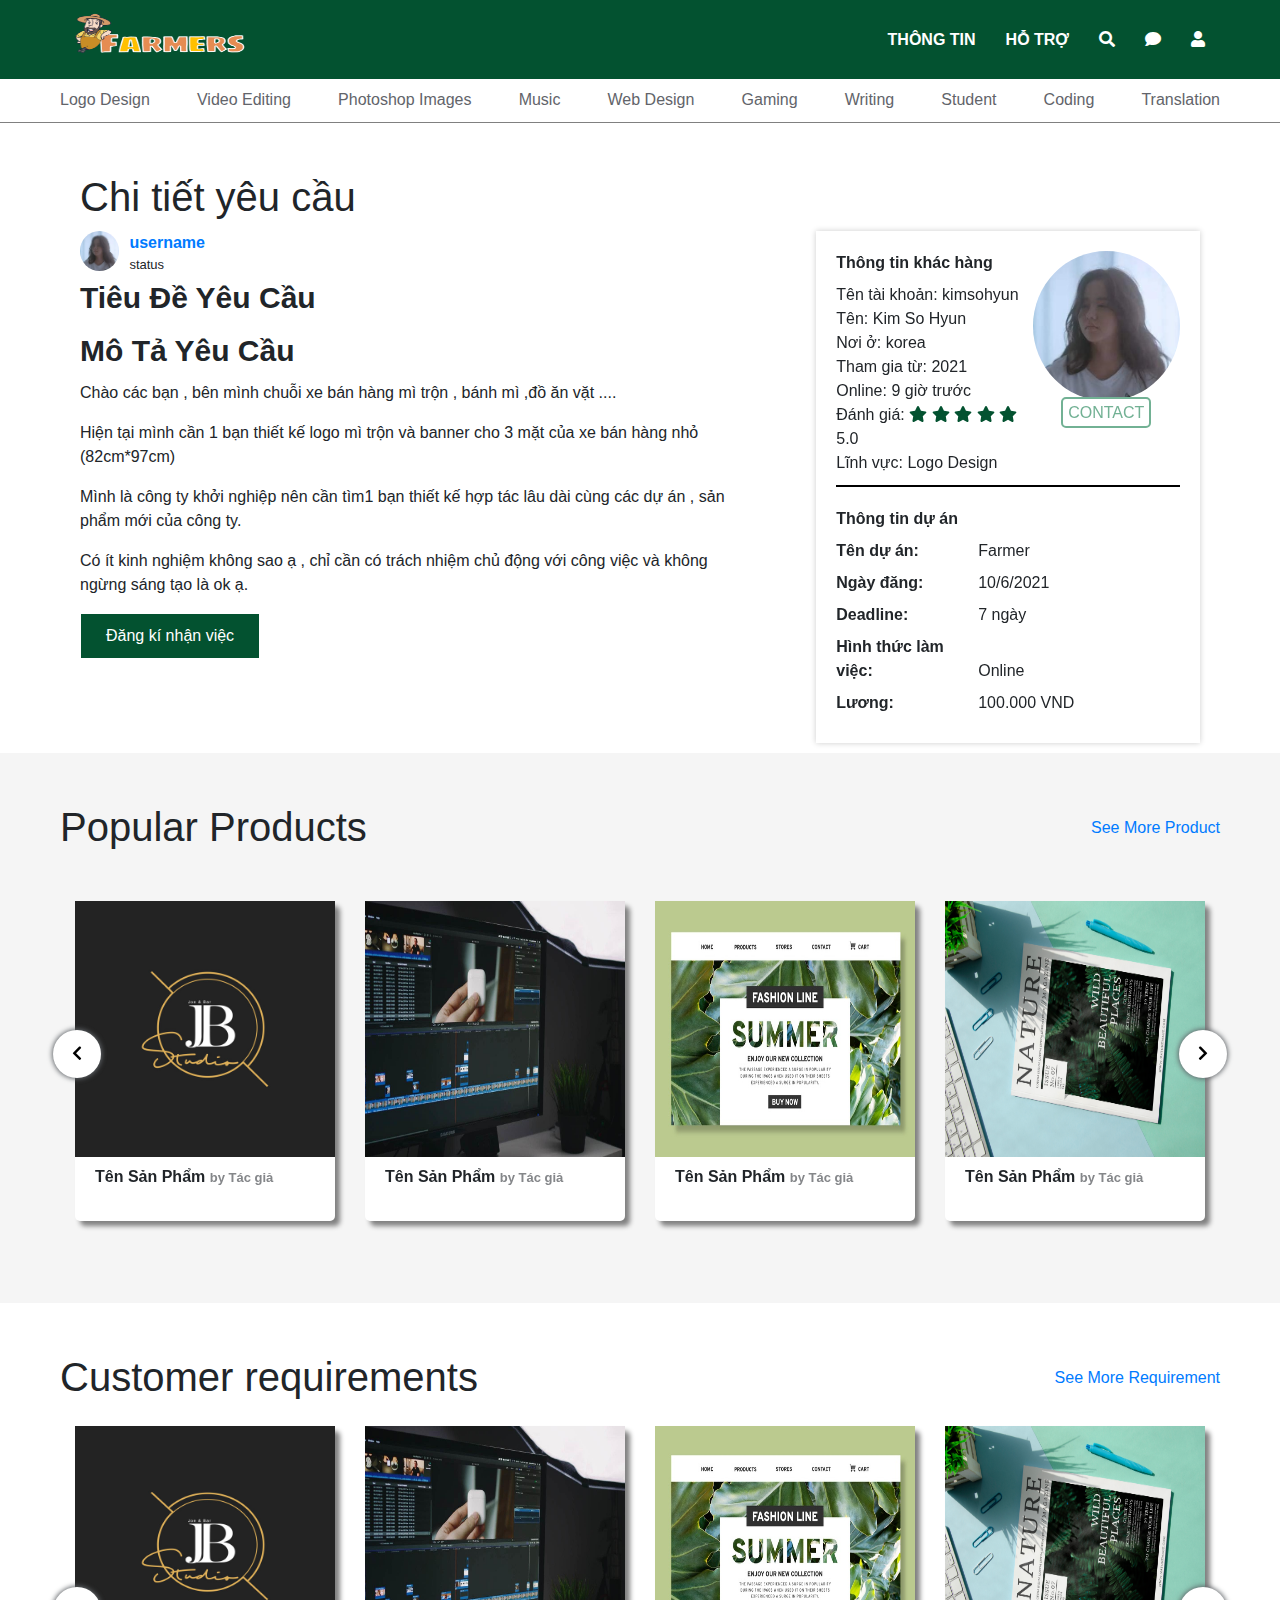
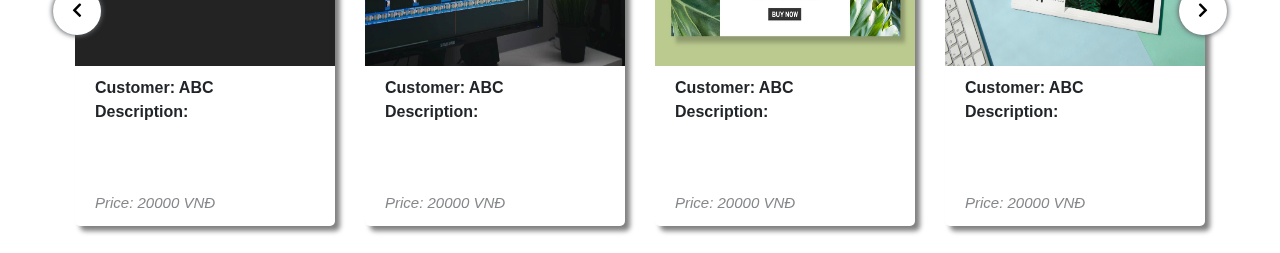
==== request.html @ bbd79460 "public" ====
<!DOCTYPE html>
<html>
    <head>
        <meta charset="UTF-8"/>
        <title>Tên Web</title>
        <link rel="stylesheet" href="css/header.css"/>
        <link rel="stylesheet" href="css/subbar.css"/>
        <link rel="stylesheet" href="css/chatbox.css"/>
        <link rel="stylesheet" href="css/request.css"/>
        <!--awesome-->
        <link rel="stylesheet" href="https://cdnjs.cloudflare.com/ajax/libs/font-awesome/5.15.1/css/all.min.css" />
        <!--carousel-->
        <link rel="stylesheet" href="https://maxcdn.bootstrapcdn.com/bootstrap/4.5.2/css/bootstrap.min.css">
        <!--slick slider-->
        <!--<script src="https://cdnjs.cloudflare.com/ajax/libs/slick-carousel/1.8.1/slick.min.js"></script>-->
        <link rel="stylesheet" href="css/slick-slide.css" />
        <!--<link rel="shortcut icon" href="images/logo.png"/>
        <meta name="viewport" content="width=device-width"> -->
    </head>
    <body>
        <header>
            <div id="top-header">
                <div id="top-header-content">
                    <div class="icon">
                        <a href="index.html"><img src="images/logo.png"/></a>
                    </div>
                    <div class="right-menu">
                        <ul>
                            <li>
                                <a href="#"><b>THÔNG TIN</b></a>
                            </li>
                            <li>
                                <a href="#"><b>HỖ TRỢ</b></a>
                            </li>
                            <li>
                                <a href="#" id="search-item"><b><i class="fas fa-search"></b></i></a>
                            </li>
                            <li>
                                <a href="#"><b><i class="fas fa-comment"></b></i></a>
                            </li>
                            <li style="position: relative;" class="user">
                                <a href="#"><b><i class="fas fa-user"></b></i></a>
                                <div class="sub-user">
                                    <a href="login.html">Đăng nhập/Đăng kí</a>
                                </div>
                            </li>
                        </ul>
                    </div>
                </div>
            </div>
        </header>
        <div class="search-popup">
            <div class="search-content">
                <h2 style="padding-bottom: 20px;">Bạn Cần Gì?</h2>
                <div class="search-bar">
                    <form action="" role="search" id="search" method="GET">
                        <div class="search-inner">
                            <input type="hidden" name="controller" value="homepage">
                            <input type="text" name="key" placeholder="something..." required/>
                            <button type="submit" class="search-btn" name="search"><i class="fas fa-search"></i></button>
                        </div>
                        <input type="hidden" name="action" value="search"/>
                    </form>
                </div>
                <div class="popular">
                    <form action="" role="search-popular" id="search-popular" method="GET">
                        <button type="submit" name="action">Edit Video</button>
                        <button type="submit" name="action">PhotoShop</button>
                        <button type="submit" name="action">Web Design</button>
                        <button type="submit" name="action">Logo Design</button>
                    </form>
                </div>
            </div>
            <i class="fas fa-times close-search"></i>
        </div>
        <div class="sub-bar">
            <ul>
                <li><a href="logodesign.html">Logo Design</a></li>
                <li><a href="">Video Editing</a></li>
                <li><a href="">Photoshop Images</a></li>
                <li><a href="">Music</a></li>
                <li><a href="">Web Design</a></li>
                <li><a href="">Gaming</a></li>
                <li><a href="">Writing</a></li>
                <li><a href="">Student</a></li>
                <li><a href="">Coding</a></li>
                <li><a href="">Translation</a></li>
            </ul>
        </div>
        <div class="chatbox-container">
            <div class="chatbox-form">
                <form action="">
                    <div class="label-mess">
                        <span>Gửi tin nhắn</span>
                        <span class="close-chatbox">
                            <svg width="14" height="14" viewBox="0 0 14 14" xmlns="http://www.w3.org/2000/svg">
                                <path d="M8.48514 7.00022L12.9723 2.51308L13.8976 1.58774C14.0341 1.45123 14.0341 
                                1.22941 13.8976 1.09291L12.9075 0.102816C12.771 -0.0336885 12.5492 -0.0336885 12.4127 
                                0.102816L7.00022 5.5153L1.58774 0.102378C1.45123 -0.0341261 1.22941 -0.0341261 1.09291 
                                0.102378L0.102378 1.09247C-0.0341261 1.22898 -0.0341261 1.4508 0.102378 1.5873L5.5153 
                                7.00022L0.102378 12.4127C-0.0341261 12.5492 -0.0341261 12.771 0.102378 12.9075L1.09247 
                                13.8976C1.22898 14.0341 1.4508 14.0341 1.5873 13.8976L7.00022 8.48514L11.4874 12.9723L12.4127 
                                13.8976C12.5492 14.0341 12.771 14.0341 12.9075 13.8976L13.8976 12.9075C14.0341 12.771 14.0341 
                                12.5492 13.8976 12.4127L8.48514 7.00022Z">
                                </path>
                            </svg>
                        </span>
                    </div>
                    <div class="receiver">
                        <img src="images/kim.jpg"/>
                        <div>
                            <span style="display: block;font-weight: bold;">kimsohyun</span>
                            <span class="status">Online</span>
                        </div>
                    </div>
                    <div class="content-mess">
                        <textarea rows="5" cols="10" maxlength="2500"></textarea>
                    </div>
                    <div class="upload-btn">
                        <div>
                            <input class="upload-btn-hide" type="file" hidden multiple/>
                            <button class="upload-btn-show">
                                <svg width="13" height="14" viewBox="0 0 13 14" xmlns="http://www.w3.org/2000/svg">
                                    <path fill-rule="evenodd" clip-rule="evenodd" d="M1.23276 12.7969C0.691092 12.2865 
                                    0.326868 11.6803 0.140086 10.9785C-0.0466954 10.2767 -0.0466954 9.57943 0.140086 
                                    8.88672C0.326868 8.19401 0.691092 7.59245 1.23276 7.08203L7.53664 0.902344C7.92888 
                                    0.519531 8.4005 0.255208 8.95151 0.109375C9.50251 -0.0364583 10.0535 -0.0364583 
                                    10.6045 0.109375C11.1555 0.255208 11.6365 0.524089 12.0474 0.916016C12.4583 1.30794 
                                    12.7385 1.77279 12.8879 2.31055C13.0374 2.84831 13.0374 3.38607 12.8879 3.92383C12.7385 
                                    4.46159 12.4583 4.93099 12.0474 5.33203L6.75216 10.5273C6.30388 10.9466 5.77155 11.1562 
                                    5.15517 11.1562C4.53879 11.1562 4.00647 10.9421 3.55819 10.5137C3.10991 10.0853 2.88578 
                                    9.57031 2.88578 8.96875C2.88578 8.36719 3.10991 7.84766 3.55819 7.41016L8.06897 3.00781C8.125 
                                    2.95312 8.19971 2.92578 8.2931 2.92578C8.38649 2.92578 8.46121 2.95312 8.51724 3.00781L8.99354 
                                    3.47266C9.06825 3.54557 9.1056 3.6276 9.1056 3.71875C9.1056 3.8099 9.06825 3.88281 8.99354 
                                    3.9375L4.51078 8.33984C4.32399 8.50391 4.2306 8.70898 4.2306 8.95508C4.2306 9.20117 4.32399 
                                    9.41081 4.51078 9.58398C4.69756 9.75716 4.91703 9.84375 5.16918 9.84375C5.42134 9.84375 5.63147 
                                    9.76172 5.79957 9.59766L11.1228 4.40234C11.4777 4.05599 11.6552 3.63216 11.6552 3.13086C11.6552 
                                    2.62956 11.4731 2.20117 11.1088 1.8457C10.7446 1.49023 10.3057 1.3125 9.79203 1.3125C9.27838 
                                    1.3125 8.83477 1.48568 8.46121 1.83203L2.15733 7.98438C1.61566 8.53125 1.34483 9.18294 1.34483 
                                    9.93945C1.34483 10.696 1.62033 11.3431 2.17134 11.8809C2.72234 12.4186 3.38542 12.6875 4.16056 
                                    12.6875C4.9357 12.6875 5.60345 12.4141 6.16379 11.8672L11.6272 6.50781C11.7019 6.45312 11.7859 
                                    6.42578 11.8793 6.42578C11.9727 6.42578 12.0474 6.45312 12.1034 6.50781L12.5797 6.97266C12.6545 
                                    7.04557 12.6918 7.1276 12.6918 7.21875C12.6918 7.3099 12.6545 7.38281 12.5797 7.4375L7.11638 
                                    12.7969C6.57471 13.3255 5.94899 13.681 5.23922 13.8633C4.52945 14.0456 3.81501 14.0456 3.09591 
                                    13.8633C2.3768 13.681 1.75575 13.3255 1.23276 12.7969Z">
                                    </path>
                                </svg>
                            </button>
                        </div>
                        <button class="send-mess-btn" type="submit">Gửi</button>
                    </div>
                </form>
            </div>  
        </div>
        <section>
            <h1>Chi tiết yêu cầu</h1>
            <div class="content-wrapper">
                <div class="main-content">
                    <div class="user-request">
                        <div class="image-user">
                            <img src="images/kim.jpg"/>
                        </div>
                        <div class="user">
                            <span><a href="">username</a></span>
                            <span>status</span>
                        </div>
                    </div>
                    <div class="description">
                        <label>Tiêu Đề Yêu Cầu</label>
                        <label>Mô Tả Yêu Cầu</label>
                        <div class="desc">
                            <p>Chào các bạn , bên mình chuỗi xe bán hàng mì trộn , bánh mì ,đồ ăn vặt ....</p>
                            <p>Hiện tại mình cần 1 bạn thiết kế logo mì trộn và banner cho 3 mặt của xe bán hàng nhỏ (82cm*97cm)</p>
                            <p>Mình là công ty khởi nghiệp nên cần tìm1 bạn thiết kế hợp tác lâu dài cùng các dự án , sản phẩm mới của công ty.</p>
                            <p>Có ít kinh nghiệm không sao ạ , chỉ cần có trách nhiệm chủ động với công việc và không ngừng sáng tạo là ok ạ.</p>
                        </div>
                    </div>
                    <div class="sign-form">
                        <div class="sign-btn">Đăng kí nhận việc</div>
                        <form action="">
                            <div class="form-content">
                                <label>Thuyết phục khách hàng</label>
                                <textarea></textarea>
                                <div class="wrap">
                                    <div class="dandev-reviews">
                                        <label class="dandev_insert_attach"><span>Đính kèm ảnh</span></label>
                                        <div class="list_attach">
                                            <ul class="dandev_attach_view">
                            
                                            </ul>
                                            <span class="dandev_insert_attach"><i class="dandev-plus">+</i></span>
                                        </div>
                                    </div>
                                </div>
                                <label>Dự kiến thời gian hoàn thành: </label>
                                <select class="time">
                                    <option>
                                        2 Days
                                    </option>
                                    <option>
                                        3 Days
                                    </option>
                                </select>
                                <div>
                                    <label>Chi phí:</label>
                                    <input class="cast-price" type="text"/>
                                </div>
                                <button type="submit" class="send-form">
                                    Gửi
                                </button>
                            </div>
                        </form>
                    </div>
                </div>
                <div class="detail-request">
                    <div class="infor-customer">
                        <div class="profile-info">
                            <label class="label">Thông tin khác hàng</label>
                            <span>Tên tài khoản: </span>
                            <span class="username">kimsohyun</span>
                            <br>
                            <span>Tên: </span>
                            <span class="fullname">Kim So Hyun</span>
                            <br>
                            <span>Nơi ở: </span>
                            <span class="location">korea</span>
                            <br>
                            <span>Tham gia từ: </span>
                            <span class="location">2021</span>
                            <br>
                            <span>Online: </span>
                            <span class="status">9 giờ trước</span>
                            <br>
                            <span>Đánh giá: </span>
                            <span>
                                <i class="fas fa-star"></i>
                                <i class="fas fa-star"></i>
                                <i class="fas fa-star"></i>
                                <i class="fas fa-star"></i>
                                <i class="fas fa-star"></i>
                                <span>5.0</span>
                            </span>
                            <br>
                            <span>Lĩnh vực: </span>
                            <span class="field">Logo Design</span>
                        </div>
                        <div class="img-user">  
                            <div class="img-wrapper">
                                <img src="images/kim.jpg"/>
                            </div>
                            <a class="contact-btn">CONTACT</a>
                        </div>
                    </div>
                    <div class="infor-project">
                        <label class="label">Thông tin dự án</label>
                            <dl>
                                <dt>Tên dự án:</dt>
                                <dd>Farmer</dd>
                                
                                <dt>Ngày đăng:</dt>
                                <dd>10/6/2021</dd>
                                
                                <dt>Deadline:</dt>
                                <dd>7 ngày</dd>

                                <dt>Hình thức làm việc:</dt>
                                <dd>Online</dd>

                                <dt>Lương:</dt>
                                <dd>100.000 VND</dd>
                            </dl>
                    </div>
                </div>
            </div>
            <div class="popular-product">
                <div style="display: flex;">
                    <h1 style="display: inline;">Popular Products</h1>
                    <a href="#" style="display: inline;margin-left: auto;"><h6 style="line-height: 50px;">See More Product</h6></a>
                </div>
                <div class="product-sliders"> 
                    <div class="product-item">
                        <div class="product-img">
                            <a href="#"><img src="images/product1.jpg"/></a>
                        </div>
                        <h6 class="thumnail">
                            <b>Tên Sản Phẩm</b>
                            <b style="font-size: 13px;color: #85878a;">by Tác giả</b>
                        </h6>
                    </div>
                    <div class="product-item">
                        <div class="product-img">
                            <a href="#"><img src="images/product2.jpg"/></a>
                        </div>
                        <h6 class="thumnail">
                            <b>Tên Sản Phẩm</b>
                            <b style="font-size: 13px;color: #85878a;">by Tác giả</b>
                        </h6>
                    </div>
                    <div class="product-item">
                        <div class="product-img">
                            <a href="#"><img src="images/product3.jpg"/></a>
                        </div>
                        <h6 class="thumnail">
                            <b>Tên Sản Phẩm</b>
                            <b style="font-size: 13px;color: #85878a;">by Tác giả</b>
                        </h6>
                    </div>
                    <div class="product-item">
                        <div class="product-img">
                            <a href="#"><img src="images/product4.jpg"/></a>
                        </div>
                        <h6 class="thumnail">
                            <b>Tên Sản Phẩm</b>
                            <b style="font-size: 13px;color: #85878a;">by Tác giả</b>
                        </h6>
                    </div>
                    <div class="product-item">
                        <div class="product-img">
                            <a href="#"><img src="images/product1.jpg"/></a>
                        </div>
                        <h6 class="thumnail">
                            <b>Tên Sản Phẩm</b>
                            <b style="font-size: 13px;color: #85878a;">by Tác giả</b>
                        </h6>
                    </div>
                    <div class="product-item">
                        <div class="product-img">
                            <a href="#"><img src="images/product4.jpg"/></a>
                        </div>
                        <h6 class="thumnail">
                            <b>Tên Sản Phẩm</b>
                            <b style="font-size: 13px;color: #85878a;">by Tác giả</b>
                        </h6>
                    </div>
                    <div class="product-item">
                        <div class="product-img">
                            <a href="#"><img src="images/product3.jpg"/></a>
                        </div>
                        <h6 class="thumnail">
                            <b>Tên Sản Phẩm</b>
                            <b style="font-size: 13px;color: #85878a;">by Tác giả</b>
                        </h6>
                    </div>
                    <div class="product-item">
                        <div class="product-img">
                            <a href="#"><img src="images/product2.jpg"/></a>
                        </div>
                        <h6 class="thumnail">
                            <b>Tên Sản Phẩm</b>
                            <b style="font-size: 13px;color: #85878a;">by Tác giả</b>
                        </h6>
                    </div>
                    <div class="product-item">
                        <div class="product-img">
                            <a href="#"><img src="images/product4.jpg"/></a>
                        </div>
                        <h6 class="thumnail">
                            <b>Tên Sản Phẩm</b>
                            <b style="font-size: 13px;color: #85878a;">by Tác giả</b>
                        </h6>
                    </div>
                    <div class="product-item">
                        <div class="product-img">
                            <a href="#"><img src="images/product1.jpg"/></a>
                        </div>
                        <h6 class="thumnail">
                            <b>Tên Sản Phẩm</b>
                            <b style="font-size: 13px;color: #85878a;">by Tác giả</b>
                        </h6>
                    </div>
                </div>
            </div>
            <div class="requirements">
                <div style="display: flex;">
                    <h1 style="display: inline;">Customer requirements</h1>
                    <a href="#" style="display: inline;margin-left: auto;"><h6 style="line-height: 50px;">See More Requirement</h6></a>
                </div>
                <div class="requirement-sliders"> 
                    <div class="requirement">
                        <div class="requirement-img">
                            <a href="#"><img src="images/product1.jpg"/></a>
                        </div>
                        <div class="thumnail" style="height: 40%;">
                            <div>
                            <b>Customer: ABC</b>
                            <br>
                            <b>Description: </b>
                            <h6 style="display: inline; font-size: 15px;"></h6>
                            </div>
                            <i style="font-size: 15px;color: #85878a;">Price: 20000 VNĐ</i>
                        </div>
                    </div>
                    <div class="requirement">
                        <div class="requirement-img">
                            <a href="#"><img src="images/product2.jpg"/></a>
                        </div>
                        <div class="thumnail" style="height: 40%;">
                            <div>
                            <b>Customer: ABC</b>
                            <br>
                            <b>Description: </b>
                            <h6 style="display: inline; font-size: 15px;"></h6>
                            </div>
                            <i style="font-size: 15px;color: #85878a;">Price: 20000 VNĐ</i>
                        </div>
                    </div>
                    <div class="requirement">
                        <div class="requirement-img">
                            <a href="#"><img src="images/product3.jpg"/></a>
                        </div>
                        <div class="thumnail" style="height: 40%;">
                            <div>
                            <b>Customer: ABC</b>
                            <br>
                            <b>Description: </b>
                            <h6 style="display: inline; font-size: 15px;"></h6>
                            </div>
                            <i style="font-size: 15px;color: #85878a;">Price: 20000 VNĐ</i>
                        </div>
                    </div>
                    <div class="requirement">
                        <div class="requirement-img">
                            <a href="#"><img src="images/product4.jpg"/></a>
                        </div>
                        <div class="thumnail" style="height: 40%;">
                            <div>
                            <b>Customer: ABC</b>
                            <br>
                            <b>Description: </b>
                            <h6 style="display: inline; font-size: 15px;"></h6>
                            </div>
                            <i style="font-size: 15px;color: #85878a;">Price: 20000 VNĐ</i>
                        </div>
                    </div>
                    <div class="requirement">
                        <div class="requirement-img">
                            <a href="#"><img src="images/product1.jpg"/></a>
                        </div>
                        <div class="thumnail" style="height: 40%;">
                            <div>
                            <b>Customer: ABC</b>
                            <br>
                            <b>Description: </b>
                            <h6 style="display: inline; font-size: 15px;"></h6>
                            </div>
                            <i style="font-size: 15px;color: #85878a;">Price: 20000 VNĐ</i>
                        </div>
                    </div>
                    <div class="requirement">
                        <div class="requirement-img">
                            <a href="#"><img src="images/product4.jpg"/></a>
                        </div>
                        <div class="thumnail" style="height: 40%;">
                            <div>
                            <b>Customer: ABC</b>
                            <br>
                            <b>Description: </b>
                            <h6 style="display: inline; font-size: 15px;"></h6>
                            </div>
                            <i style="font-size: 15px;color: #85878a;">Price: 20000 VNĐ</i>
                        </div>
                    </div>
                    <div class="requirement">
                        <div class="requirement-img">
                            <a href="#"><img src="images/product2.jpg"/></a>
                        </div>
                        <div class="thumnail" style="height: 40%;">
                            <div>
                            <b>Customer: ABC</b>
                            <br>
                            <b>Description: </b>
                            <h6 style="display: inline; font-size: 15px;"></h6>
                            </div>
                            <i style="font-size: 15px;color: #85878a;">Price: 20000 VNĐ</i>
                        </div>
                    </div>
                    <div class="requirement">
                        <div class="requirement-img">
                            <a href="#"><img src="images/product3.jpg"/></a>
                        </div>
                        <div class="thumnail" style="height: 40%;">
                            <div>
                            <b>Customer: ABC</b>
                            <br>
                            <b>Description: </b>
                            <h6 style="display: inline; font-size: 15px;"></h6>
                            </div>
                            <i style="font-size: 15px;color: #85878a;">Price: 20000 VNĐ</i>
                        </div>
                    </div>
                    <div class="requirement">
                        <div class="requirement-img">
                            <a href="#"><img src="images/product4.jpg"/></a>
                        </div>
                        <div class="thumnail" style="height: 40%;">
                            <div>
                            <b>Customer: ABC</b>
                            <br>
                            <b>Description: </b>
                            <h6 style="display: inline; font-size: 15px;"></h6>
                            </div>
                            <i style="font-size: 15px;color: #85878a;">Price: 20000 VNĐ</i>
                        </div>
                    </div>
                    <div class="requirement">
                        <div class="requirement-img">
                            <a href="#"><img src="images/product1.jpg"/></a>
                        </div>
                        <div class="thumnail" style="height: 40%;">
                            <div>
                            <b>Customer: ABC</b>
                            <br>
                            <b>Description: </b>
                            <h6 style="display: inline; font-size: 15px;"></h6>
                            </div>
                            <i style="font-size: 15px;color: #85878a;">Price: 20000 VNĐ</i>
                        </div>
                    </div>
                </div>
            </div>
        </section>
        <script src="https://code.jquery.com/jquery-3.5.1.min.js"></script>
        <script src="js/product.js"></script>
        <script src="js/header.js"></script>
        <script src="js/chatbox.js"></script>
        <script src="js/request.js"></script>
        <script src="https://ajax.googleapis.com/ajax/libs/jquery/3.5.1/jquery.min.js"></script>
        <script src="https://cdnjs.cloudflare.com/ajax/libs/popper.js/1.16.0/umd/popper.min.js"></script>
        <script src="https://maxcdn.bootstrapcdn.com/bootstrap/4.5.2/js/bootstrap.min.js"></script>
        <script src="js/slick-slide.js"></script>
        <script type="text/javascript">
            $('.dandev_insert_attach').click(function() {
                if ($('.list_attach').hasClass('show-btn') === false) {
                    $('.list_attach').addClass('show-btn');
                }
                var _lastimg = jQuery('.dandev_attach_view li').last().find('input[type="file"]').val();
    
                if (_lastimg != '') {
                    var d = new Date();
                    var _time = d.getTime();
                    var _html = '<li id="li_files_' + _time + '" class="li_file_hide">';
                    _html += '<div class="img-wrap">';
                    _html += '<span class="close" onclick="DelImg(this)">×</span>';
                    _html += ' <div class="img-wrap-box"></div>';
                    _html += '</div>';
                    _html += '<div class="' + _time + '">';
                    _html += '<input type="file" class="hidden"  onchange="uploadImg(this)" id="files_' + _time + '"   />';
                    _html += '</div>';
                    _html += '</li>';
                    jQuery('.dandev_attach_view').append(_html);
                    jQuery('.dandev_attach_view li').last().find('input[type="file"]').click();
                } else {
                    if (_lastimg == '') {
                        jQuery('.dandev_attach_view li').last().find('input[type="file"]').click();
                    } else {
                        if ($('.list_attach').hasClass('show-btn') === true) {
                            $('.list_attach').removeClass('show-btn');
                        }
                    }
                }
            });
    
            function uploadImg(el) {
                var file_data = $(el).prop('files')[0];
                var type = file_data.type;
                var fileToLoad = file_data;
    
                var fileReader = new FileReader();
    
                fileReader.onload = function(fileLoadedEvent) {
                    var srcData = fileLoadedEvent.target.result;
    
                    var newImage = document.createElement('img');
                    newImage.src = srcData;
                    var _li = $(el).closest('li');
                    if (_li.hasClass('li_file_hide')) {
                        _li.removeClass('li_file_hide');
                    }
                    _li.find('.img-wrap-box').append(newImage.outerHTML);
    
    
                }
                fileReader.readAsDataURL(fileToLoad);
    
            }
    
            function DelImg(el) {
                jQuery(el).closest('li').remove();
    
            }
        </script>
    </body>
</html>
---- css/header.css ----
*{
    font-family: Arial, Helvetica, sans-serif;
    margin: 0;
    box-sizing: border-box;
}
body{
    position: relative;
}
header{
    width: 100%;
    height: 80px;
    z-index: 99;
    top: 0;
    left: 0;
    border-bottom: 1px white solid;
    transition: all 0.5s ease-in-out;
    background-color: #035230;
}
#top-header{
    top: 0;
    width: 100%;
    height: 80px; 
}
#top-header-content{
    margin:0 60px 0 60px;
    height: 100%;
    display: flex;
}
.icon{
    position: relative;
    height: 85%;
    width: 200px;
    text-align: center;
    margin-top: auto;
    margin-bottom: auto;
}
.icon > a{
    display: block;
    position: absolute;
    top: 0;
    bottom: 0;
    right: 0;
    left: 0;
    width: 200px;
    border-radius: 20px;
    margin: auto;
}
.icon > a > img{
    width: 100%;
    height: 100%;
    border-radius: 20px;
}
.right-menu{
    width: fit-content;
    margin-left: auto;
    height: 100%;   
}
.right-menu > ul
{
    padding: 0;
    list-style: none;
    width: 100%;
    height: 100%;
    display: flex;
    align-items: center;
    margin: 0;
}
.right-menu > ul > li{
    text-align: right;
    width: fit-content;
    display: inline-block;
    height: fit-content;
    padding: 8px 15px 8px 15px;
}
.right-menu > ul > li > a{
    text-decoration: none;
    color: white;
}
.right-menu > ul > li:hover{
    border-radius: 30px;
    background-color: white;
}
.right-menu > ul > li:hover >a{
    color: #035230;
}
/********************/
.user:hover .sub-user{
    visibility: visible;
}
.sub-user{
    visibility: hidden;
    position: absolute;
    background-color: white;
    top: 70%;
    right: 0;
    width: 150px;
    height: 50px;
    line-height: 50px;
    text-align: center;
    border-radius: 10px;
    font-size: 14px;
    box-shadow: 0 4px 10px -2px rgb(0 0 0 / 20%);
}
.sub-user a{
    color: black;
    cursor: pointer;
}
.sub-user a:hover{
    text-decoration: none;
}
/*-----------------------------------------*/
/**********************/
.search-popup{
    position: absolute;
    top: 0;
    background-color: #2b2828ad;
    z-index: 999;
    width: 100%;
    height: 100vh;
    overflow: hidden;
    display: flex;
    justify-content: center;
    text-align: center;
    align-items: center;
    visibility: hidden;
}
.search-content{
    top: 100px;
    width: 700px;
    height: 500px;
    border-radius: 10px;
    position: absolute;
    padding-top: 50px;
    color: white;
}
form[role="search"]{
    position: relative;
    width: 80%;
    height: 45px;
    margin-left: auto;
    margin-right: auto;
    background-color: white;
    border-radius: 30px;
}
.search-inner{
    width: 100%;
    height: 100%;
    position: absolute;
}
input[name="key"]{
    width: 80%;
    height: 100%;
    border: 0;
    outline: 0;
}
.search-btn{
    border: 0;
    position: absolute;
    outline: 0;
    top: 10%;
    left: 15px;
    max-width: 50px;
    height: 80%;
    font-size: 20px;
    background-color: white;
}
.search-btn:focus{
    outline: 0;
}
.close-search{
    display: block;
    font-size: 40px;
    cursor: pointer;
    position: absolute;
    top: 3%;
    right: 3%;
    color: white;
}

/*-----------------------------------------*/
.popular button{
    padding: 5px 8px 5px 8px;
    margin: 12px;
    border: 1px solid #1dbf73;
    outline: 0;
    border-radius: 30px;
    background-color: #1dbf73;
    color: white;
    font-size: 13px;
}
.popular button:hover{
    border: 1px solid #1dbf73;
    background-color: white;
    color: #1dbf73;
    outline: 0;
}
.popular button:focus{
    outline: none;
}
---- css/subbar.css ----
.sub-bar{
    width: 100%;
    margin: 0;
    background-color: white;
    border-bottom: 1px solid gray;
    z-index: 990;
}
.sub-bar > ul{
    width: 100%;
    display: flex;
    justify-content: space-between;
    list-style-type: none;
    padding-right: 60px;
    padding-left: 60px;
    margin: 0;
}
.sub-bar > ul li{
    width: fit-content;
    text-align: center;
    border-bottom: 2px solid white;
}
.sub-bar > ul li > a{
    color: #62646a;
    text-decoration: none;
    line-height: 40px;
}
.sub-bar >ul li:hover{
    border-bottom: 2px solid #1dbf73;
}
---- css/chatbox.css ----
body{
    position: relative;
    margin: 0;
}
.chatbox-container{
    visibility: hidden;
    position: absolute;
    top: 0;
    width: 100%;
    height: 100vh;
    background-color: #2b2828ad;
    display: flex;
    justify-content: center;
    z-index: 9999;
    transition: all .3s ease-in-out;
}
.chatbox-form{
    position: absolute;
    top: 100px;
    width: fit-content;
    background-color: white;
    border-radius: 10px;
}
.close-chatbox{
    cursor: pointer;
}
.label-mess{
    padding: 10px 20px 10px 20px;
    text-align: center;
    font-size: 20px;
    border-bottom: 1px solid;
    display: flex;
    justify-content: space-between;
}
.receiver{
    padding: 10px 0 20px 20px;
    display: flex;
}
.receiver img{
    width: 10%;
    height: 10%;
    border-radius: 50%;
}
.receiver div{
    padding-left: 10px;
}
.content-mess{
    padding: 0 20px 0 20px;
}
.content-mess textarea{
    width: 100%;
    height: 150px;
    padding: 0;
    border: 1px solid gray;
}
.upload-btn{
    padding: 10px 20px 20px 20px;
    display: flex;
    justify-content: space-between;
}
.upload-btn-show{
    cursor: pointer;
    background-color: white;
    border: none;
}
.send-mess-btn{
    color: white;
    background-color: #1dbf73;
    border: none;
    padding: 5px 5px 5px 5px;
    cursor: pointer;
}
---- css/request.css ----
*{
    font-family: Arial, Helvetica, sans-serif;
    box-sizing: border-box;
}
section >h1{
    margin-top: 50px;
    margin-left: 80px;
}
.content-wrapper{
    margin: 10px 80px;
    display: flex;
    justify-content: space-between;
}
.main-content{
    width: 60%;
}
.image-user{
    width: 6%;
    height: 6%;
    border-radius: 50%;
}
.image-user img{
    width: 100%;
    height: 100%;
    border-radius: 50%;
}
.user-request{
    display: flex;
}
.user span{
    padding-left: 10px;
    display: block;
}
.user span:first-child{
    font-weight: bold;
}
.user span:last-child{
    font-size: 13px;
}
.description label{
    display: block;
    font-weight: bold;
    font-size: 30px;
}
/*************************/
.form-content{
    border: 1px solid;
    padding: 10px 20px 10px 20px;
    display: none;
}
.sign-form textarea{
    display: block;
    width: 100%;
    height: 250px;
}
.cast-price{
    display: block;
}
.detail-request{
    position: sticky;
    top: 50px;
    height: fit-content;
    width: 35%;
    margin-left: 80px;
    box-shadow: 0 0 6px rgb(0 0 0 / 20%);
    padding: 20px 20px 20px 20px;
}
.infor-customer{
    display: flex;
    border-bottom: 2px solid black;
    padding-bottom: 10px;
}
.img-user{
    width: 150px;
    height: 200px;
    margin-left: auto;
    align-items: center;
    text-align: center;
}
.img-user img{
    width: inherit;
    height: 150px;
    border-radius: 50%;
}
.contact-btn{
    cursor: pointer;
    padding: 5px;
    border: 2px solid #72b194;
    color: #72b194;
    border-radius: 5px;
    background-color: white;
}
.contact-btn:hover{
    background-color: #72b194;
    color: white;
    text-decoration: none;
}
.contact-btn:focus{
    outline: none;
}
.label{
    font-weight: bold;
    display: block;
}
.fa-star{
    color: #035230;
}
.infor-project{
    padding: 20px 0 0 0;
}
dl{
    margin-bottom: 0 !important;
}
dt,dd{
    display: inline-block;
    width: 40%;
}
/*******************************/
.sign-btn{
    padding: 10px 25px;
    border: 1px solid;
    width: fit-content;
    background-color: #035230;
    color: white;
    cursor: pointer;
}
/**************************/
.popular-product{
    height: 550px;
    padding-top: 50px;
    padding-left: 60px;
    padding-right: 60px;
    background-color: #f5f5f5;
}
.popular-product > div{
    margin-bottom: 25px;
}
.product-sliders{
    padding: 0 0 10px 0;
}
.product-item{
    text-align: center;
    height: 320px !important;
}
.product-img{
    width: 100%;
    height: 80%;
}
.product-img img{
    width: 100%;
    height: 100%;
}
.thumnail{
    text-align: left;
    padding-left: 20px;
    padding-right: 20px;
    margin: 0;
    padding-top: 10px;
}
.thumnail > div{
    word-break: break-word;
    word-wrap: break-word;
    line-height: 24px;
    margin-bottom: 10px;
    overflow: hidden;
    height: 70%;
}
.slick-list{
    height: 100%;
}
.slick-track{
    display: flex;
}
.slick-slide{
    background-color: white;
    margin: 15px;
    box-shadow: 5px 5px 5px gray;
    border-radius: 5px;
}
.slick-arrow{
    background-color: white;
}
/*----------------------------------*/
.requirements{
    height: 550px;
    padding-top: 50px;
    padding-left: 60px;
    padding-right: 60px;
}
.requirement-product > div{
    margin-bottom: 25px;
}
.requirement-sliders{
    padding: 0 0 10px 0;
}
.requirement{
    text-align: center;
    height: 400px !important;
}
.requirement-img{
    width: 100%;
    height: 60%;
}
.requirement-img img{
    width: 100%;
    height: 100%;
}
/*******************************/
input[type="file"]{
    width: 50%;
    padding-top: 10px;
    padding-bottom: 5px;
}
.time{
    width: 165px;
    height: 30px;
    cursor: pointer;
}
.cast-price{
    width: 25%;
    margin-top: 5px;
    margin-bottom: 10px;
}
.send-form{
    width: 25%;
    background-color: #035230;
    color: white;
    border: none;
}
.send-form:focus{
    outline: none;
}
/*************************/
label.dandev_insert_attach{
    background-color: #EFEFEF;
    padding: 10px;
    cursor: pointer;
}


.dandev-reviews {
    position: relative;
    margin: 20px 0;
}

.dandev-reviews .form_upload>label {
    height: 35px;
    width: 160px;
    display: block;
    cursor: pointer;
}

.dandev-reviews .form_upload label span {
    display: inline-block;
    background: url(images/camera.png) no-repeat;
    background-size: 23px 20px;
}

.list_attach {
    display: block;
}

ul.dandev_attach_view {
    list-style: none;
    margin: 0;
    padding: 0;
}

ul.dandev_attach_view li {
    float: left;
    width: 80px;
    margin: 0 20px 20px 0 !important;
    padding: 0!important;
    border: 0!important;
    overflow: inherit;
    clear: none;
}

ul.dandev_attach_view .img-wrap {
    position: relative;
}

ul.dandev_attach_view .img-wrap .close {
    position: absolute;
    right: -10px;
    top: -10px;
    background: #000;
    color: #fff!important;
    border-radius: 50%;
    z-index: 2;
    display: block;
    width: 20px;
    height: 20px;
    font-size: 16px;
    text-align: center;
    line-height: 18px;
    cursor: pointer!important;
    opacity: 1!important;
    text-shadow: none;
}

ul.dandev_attach_view li.li_file_hide {
    opacity: 0;
    visibility: visible;
    width: 0!important;
    height: 0!important;
    overflow: hidden;
    margin: 0!important;
}

ul.dandev_attach_view .img-wrap-box {
    position: relative;
    overflow: hidden;
    padding-top: 100%;
    height: auto;
    background-position: 50% 50%;
    background-size: cover;
}

.img-wrap-box img {
    right: 0;
    width: 100%!important;
    height: 100%!important;
    bottom: 0;
    left: 0;
    top: 0;
    position: absolute;
    object-position: 50% 50%;
    object-fit: cover;
    transition: all .5s linear;
    -moz-transition: all .5s linear;
    -webkit-transition: all .5s linear;
    -ms-transition: all .5s linear;
}

ul li,
ol li {
    list-style-position: inside;
}

.list_attach span.dandev_insert_attach {
    width: 80px;
    height: 80px;
    text-align: center;
    display: inline-block;
    border: 2px dashed #ccc;
    line-height: 76px;
    font-size: 25px;
    color: #ccc;
    display: none;
    cursor: pointer;
}

ul.dandev_attach_view {
    list-style: none;
    margin: 0;
    padding: 0;
}

ul.dandev_attach_view .img-wrap {
    position: relative;
}

.list_attach.show-btn span.dandev_insert_attach {
    display: inline-block;
}

i.dandev-plus {
    font-style: normal;
    font-weight: 900;
    font-size: 35px;
    line-height: 1;
}

ul.dandev_attach_view li input {
    display: none;
}
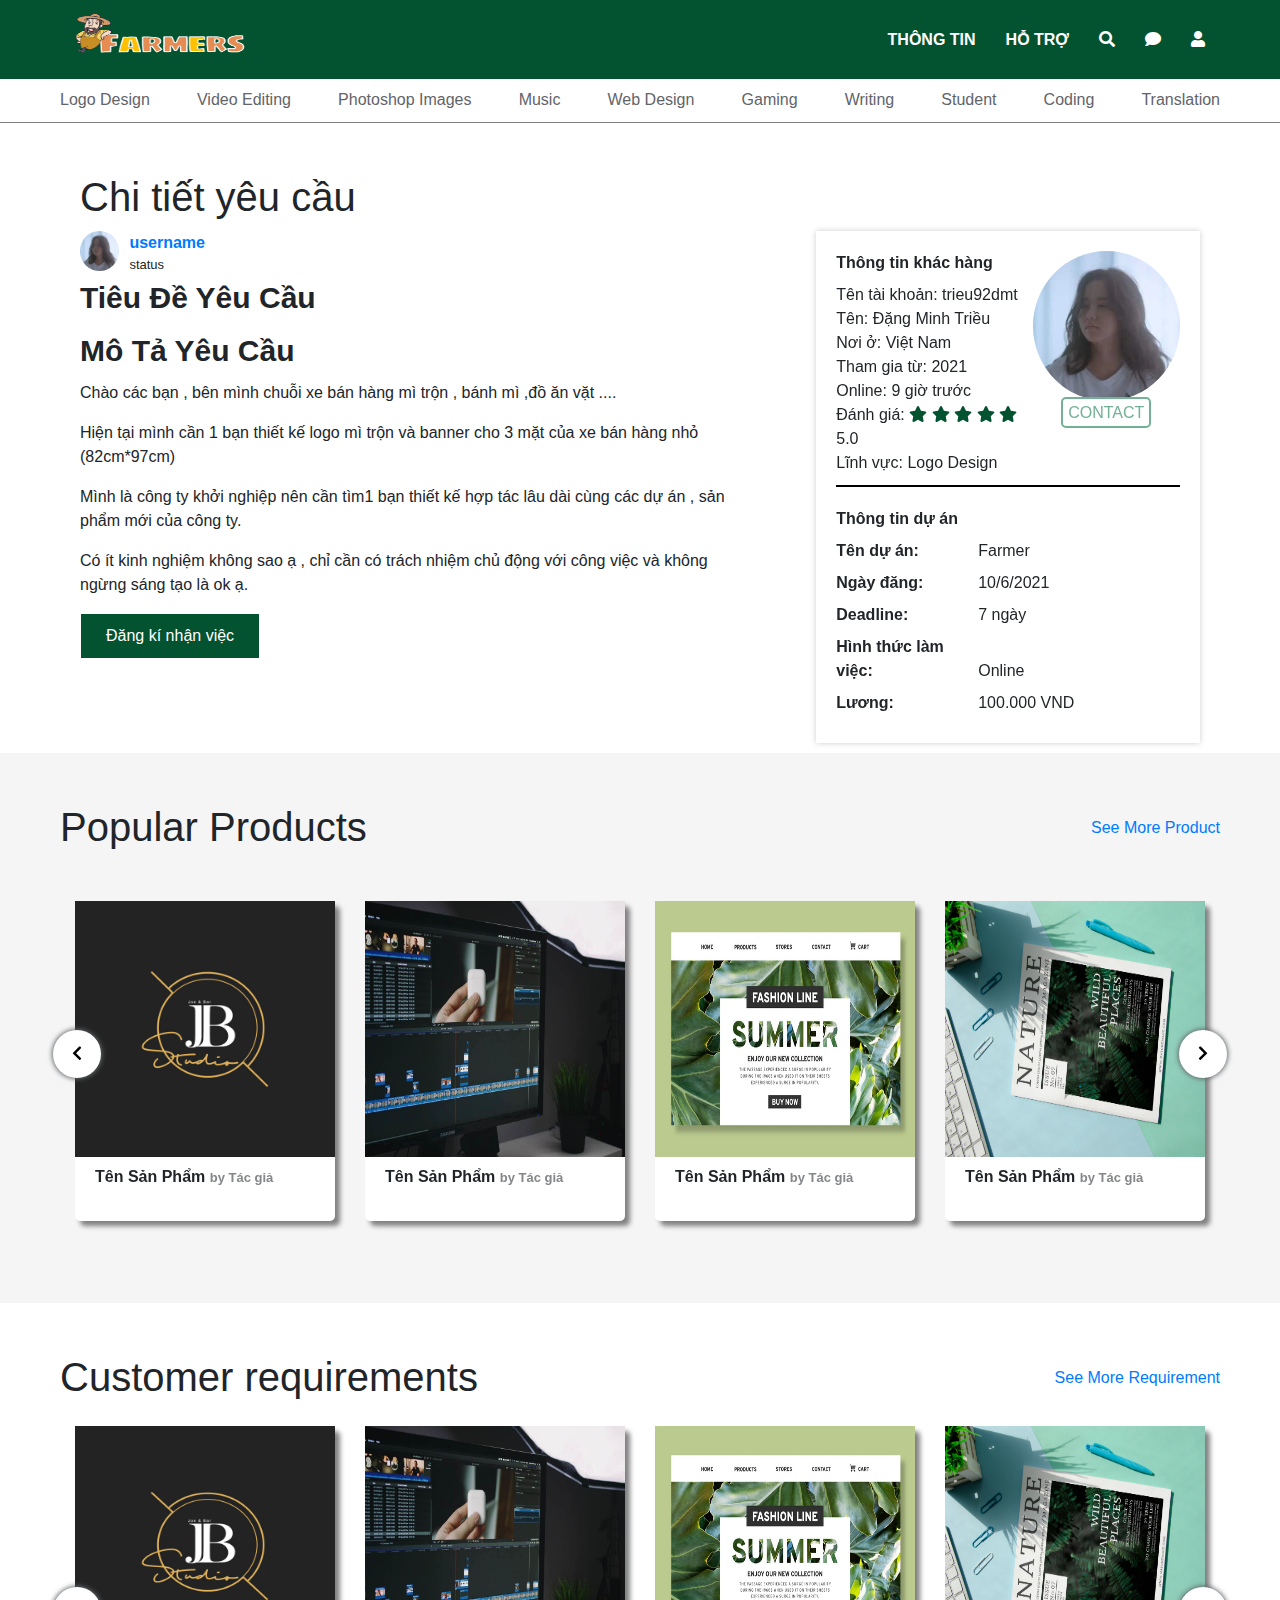
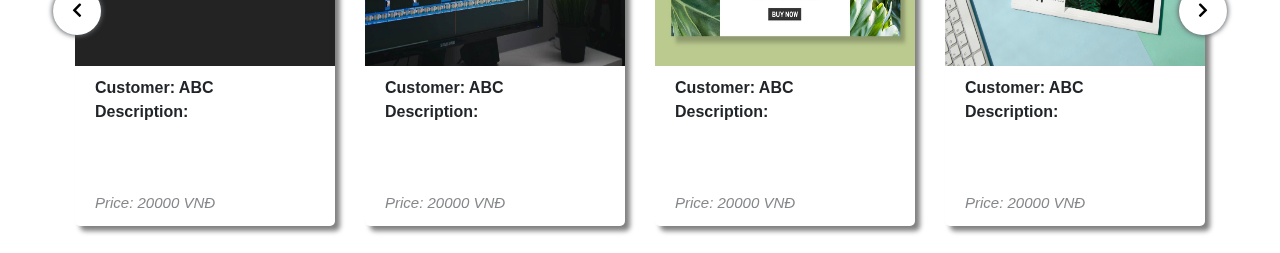
==== commit 5d40f8ac: "Update request.html" ====
--- a/request.html
+++ b/request.html
@@ -217,13 +217,13 @@
                         <div class="profile-info">
                             <label class="label">Thông tin khác hàng</label>
                             <span>Tên tài khoản: </span>
-                            <span class="username">kimsohyun</span>
+                            <span class="username">trieu92dmt</span>
                             <br>
                             <span>Tên: </span>
-                            <span class="fullname">Kim So Hyun</span>
+                            <span class="fullname">Đặng Minh Triều</span>
                             <br>
                             <span>Nơi ở: </span>
-                            <span class="location">korea</span>
+                            <span class="location">Việt Nam</span>
                             <br>
                             <span>Tham gia từ: </span>
                             <span class="location">2021</span>
@@ -590,4 +590,4 @@
             }
         </script>
     </body>
-</html>+</html>
